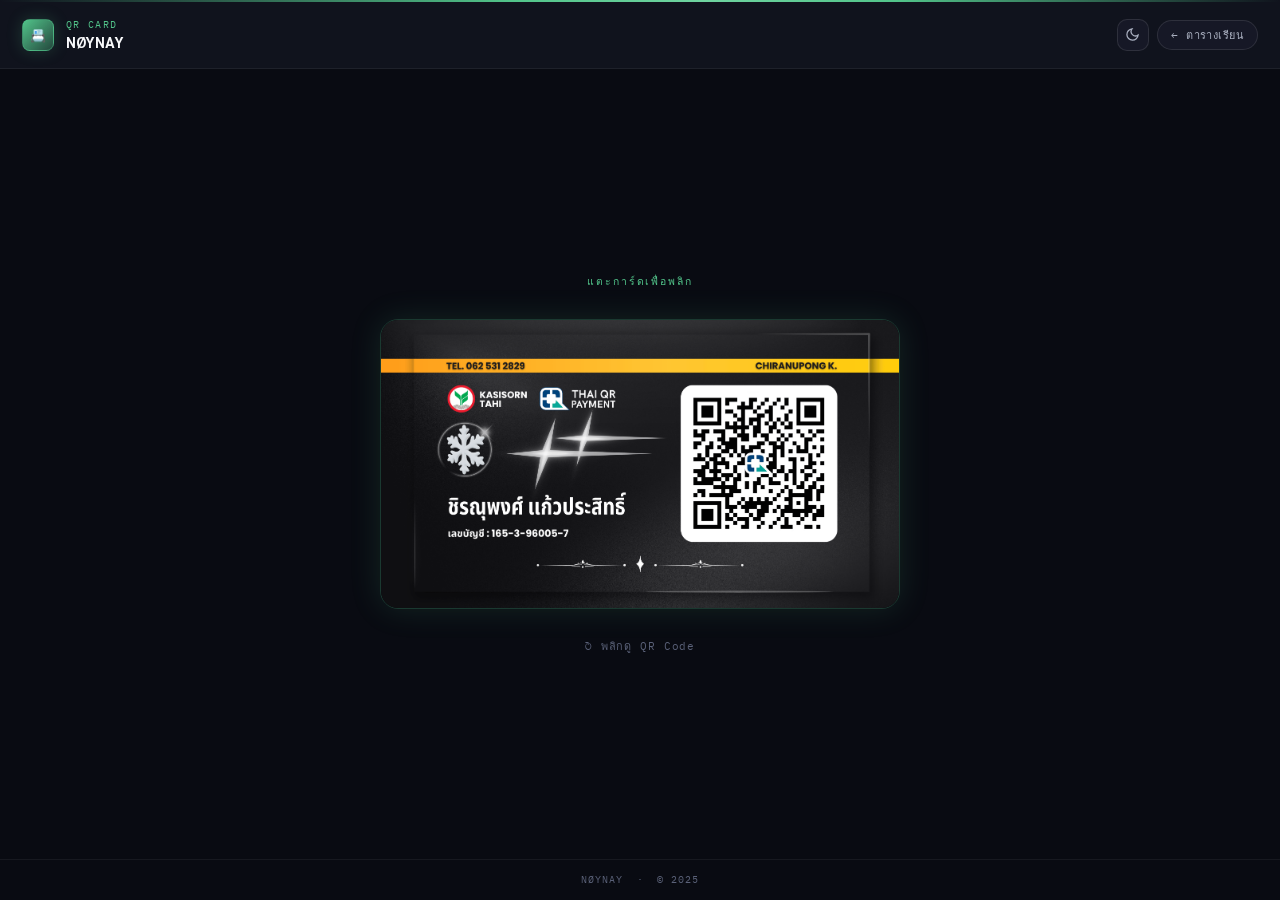
==== card.html @ 67c050f6 "Add files via upload" ====
<!DOCTYPE html>
<html lang="th" data-theme="dark">
<head>
<meta charset="UTF-8">
<meta name="viewport" content="width=device-width,initial-scale=1.0,viewport-fit=cover">
<title>QR Card – NØYNAY</title>

<!-- PWA -->
<link rel="manifest" href="manifest.json">
<meta name="theme-color" content="#52C48A">
<meta name="apple-mobile-web-app-capable" content="yes">
<meta name="apple-mobile-web-app-status-bar-style" content="black-translucent">
<link rel="apple-touch-icon" href="icons/icon-192.png">

<link rel="preconnect" href="https://fonts.googleapis.com">
<link href="https://fonts.googleapis.com/css2?family=Sarabun:wght@300;400;500;600;700&family=IBM+Plex+Mono:wght@400;500;600&display=swap" rel="stylesheet">
<style>
*,*::before,*::after{box-sizing:border-box;margin:0;padding:0}

:root{
  --bg:#090B12;--s0:#0c0d17;--s1:#10131D;--s2:#161826;
  --border:rgba(255,255,255,0.06);--border2:rgba(255,255,255,0.10);--muted:#5A6178;
  --dim:#5A6178;--mid:#AAB0C0;--base:#AAB0C0;--hi:#F8F9FB;
  --gold:#52C48A;--gold-lo:rgba(82,196,138,.12);
  --gold-glow:rgba(82,196,138,.22);--gold-hi:#6FD4A0;
  --r:10px;--r-lg:14px;--r-xl:18px;
  --font:'Sarabun','Inter',system-ui,sans-serif;
  --mono:'IBM Plex Mono',monospace;
  --sh-md:0 4px 28px rgba(0,0,0,.6),0 1px 4px rgba(0,0,0,.4);
  --ease:cubic-bezier(.4,0,.2,1);
}
[data-theme="light"]{
  --bg:#ECEEF5;--s0:#F4F6FC;--s1:#F4F6FC;--s2:#E7EAF2;
  --border:rgba(0,0,0,0.14);--border2:rgba(0,0,0,0.24);--muted:#6B7280;
  --dim:#6B7280;--mid:#374151;--base:#374151;--hi:#111827;
  --gold:#2A9E68;--gold-lo:rgba(42,158,104,.10);
  --gold-glow:rgba(42,158,104,.20);--gold-hi:#34B878;
  --sh-md:0 4px 28px rgba(0,0,0,.10),0 1px 4px rgba(0,0,0,.06);
}
body{transition:background .3s var(--ease),color .3s var(--ease)}

html{scroll-behavior:smooth}
body{
  font-family:var(--font);
  background:var(--bg);
  color:var(--base);
  min-height:100vh;
  display:flex;
  flex-direction:column;
  overflow-x:hidden;
}

/* ── HEADER (same as timetable) ── */
.hdr{
  background:var(--s1);
  border-bottom:1px solid var(--border);
  padding:1.1rem 1.4rem 1rem;
  position:relative;overflow:hidden;
}
.hdr::before{
  content:'';position:absolute;
  top:0;left:0;right:0;height:2px;
  background:linear-gradient(90deg,transparent 0%,var(--gold) 40%,var(--gold-hi) 55%,var(--gold) 70%,transparent 100%);
}
.hdr-inner{display:flex;align-items:center;justify-content:space-between;gap:1rem}
.hdr-brand{display:flex;align-items:center;gap:.7rem}
.hdr-icon{
  width:32px;height:32px;border-radius:8px;
  background:linear-gradient(135deg,var(--gold) 0%,rgba(82,196,138,.3) 100%);
  border:1px solid rgba(82,196,138,.4);
  display:flex;align-items:center;justify-content:center;
  font-size:.8rem;flex-shrink:0;
  box-shadow:0 0 16px var(--gold-glow);
}
.hdr-eyebrow{
  font-family:var(--mono);font-size:.6rem;
  letter-spacing:.15em;text-transform:uppercase;color:var(--gold);
}
.hdr-title{font-size:.95rem;font-weight:700;color:var(--hi);margin-top:.1rem}

.back-btn{
  display:flex;align-items:center;gap:.4rem;
  padding:.32rem .85rem;border-radius:20px;
  border:1px solid var(--border2);background:var(--s2);
  font-size:.68rem;font-family:var(--mono);
  color:var(--mid);cursor:pointer;
  transition:all .2s;white-space:nowrap;
  letter-spacing:.04em;text-decoration:none;
}
.back-btn:hover{border-color:var(--gold);color:var(--gold);background:var(--gold-lo)}
.theme-btn{
  width:32px;height:32px;border-radius:10px;
  display:flex;align-items:center;justify-content:center;
  border:1px solid var(--border2);background:var(--s2);
  color:var(--mid);transition:all .18s;flex-shrink:0;
}
.theme-btn:hover{border-color:var(--gold);color:var(--gold)}

/* ── MAIN ── */
.main{
  flex:1;
  display:flex;
  flex-direction:column;
  align-items:center;
  justify-content:center;
  padding:3rem 1.5rem 3rem;
  gap:1.8rem;
}

/* ── EYEBROW ── */
.eyebrow{
  font-family:var(--mono);font-size:.65rem;
  letter-spacing:.18em;text-transform:uppercase;
  color:var(--gold);text-align:center;
}

/* ── FLIP CARD ── */
.scene{
  width:520px;height:290px;
  perspective:1200px;
  cursor:pointer;
}
@media(max-width:580px){
  .scene{width:92vw;height:calc(92vw * (290/520))}
}

.card-inner{
  width:100%;height:100%;
  position:relative;
  transform-style:preserve-3d;
  transition:transform .75s cubic-bezier(.4,.2,.2,1);
}
.scene.flipped .card-inner{transform:rotateY(180deg)}

.card-face{
  position:absolute;width:100%;height:100%;
  backface-visibility:hidden;
  border-radius:18px;overflow:hidden;
  border:1px solid rgba(82,196,138,.25);
  box-shadow:0 0 32px rgba(82,196,138,.14);
}
.card-face img{width:100%;height:100%;object-fit:cover;display:block}
.back{transform:rotateY(180deg)}

/* ── HINT ── */
.hint{
  display:flex;align-items:center;gap:.5rem;
  font-family:var(--mono);font-size:.68rem;
  letter-spacing:.08em;color:var(--dim);
}
.hint-icon{
  animation:spin 2.6s linear infinite;
  display:inline-block;transform-origin:center;
}
@keyframes spin{
  0%{transform:rotate(0deg);opacity:.35}
  50%{opacity:1}
  100%{transform:rotate(360deg);opacity:.35}
}

/* ── FOOTER ── */
.footer{
  border-top:1px solid var(--border);
  padding:.85rem 1.4rem;
  text-align:center;
  font-family:var(--mono);font-size:.6rem;
  letter-spacing:.1em;color:var(--muted);
}
</style>
</head>
<body>

<!-- HEADER -->
<div class="hdr">
  <div class="hdr-inner">
    <div class="hdr-brand">
      <div class="hdr-icon">📇</div>
      <div>
        <div class="hdr-eyebrow">QR CARD</div>
        <div class="hdr-title">NØYNAY</div>
      </div>
    </div>
    <div style="display:flex;align-items:center;gap:.5rem">
      <button class="theme-btn" onclick="toggleTheme()" id="theme-btn" title="เปลี่ยน Theme">
        <svg id="theme-ico" viewBox="0 0 24 24" fill="none" stroke="currentColor" stroke-width="2" width="15" height="15"><path d="M21 12.79A9 9 0 1 1 11.21 3 7 7 0 0 0 21 12.79z"/></svg>
      </button>
      <a href="index.html" class="back-btn">← ตารางเรียน</a>
    </div>
  </div>
</div>

<!-- MAIN -->
<div class="main">

  <div class="eyebrow">แตะการ์ดเพื่อพลิก</div>

  <div class="scene" id="card">
    <div class="card-inner">
      <div class="card-face front">
        <img src="images/front.png" alt="Front Card">
      </div>
      <div class="card-face back">
        <img src="images/back.png" alt="Back Card – QR Code">
      </div>
    </div>
  </div>

  <div class="hint">
    <span class="hint-icon">↻</span>
    <span id="hint-text">พลิกดู QR Code</span>
  </div>

</div>

<!-- FOOTER -->
<div class="footer">NØYNAY &nbsp;·&nbsp; © 2025</div>

<script>
/* THEME — sync กับ index.html (localStorage key: sc_th) */
function applyTheme(t){
  document.documentElement.setAttribute('data-theme',t);
  const p=document.getElementById('theme-ico');
  p.querySelector('path').setAttribute('d',t==='light'
    ?'M12 1v2M12 21v2M4.22 4.22l1.42 1.42M18.36 18.36l1.42 1.42M1 12h2M21 12h2M4.22 19.78l1.42-1.42M18.36 5.64l1.42-1.42M12 5a7 7 0 1 0 0 14A7 7 0 0 0 12 5z'
    :'M21 12.79A9 9 0 1 1 11.21 3 7 7 0 0 0 21 12.79z');
}
function toggleTheme(){
  const t=document.documentElement.getAttribute('data-theme')==='dark'?'light':'dark';
  applyTheme(t);localStorage.setItem('sc_th',t);
}
applyTheme(localStorage.getItem('sc_th')||'dark');

const card     = document.getElementById('card');
const hintText = document.getElementById('hint-text');
card.addEventListener('click', () => {
  const flipped = card.classList.toggle('flipped');
  hintText.textContent = flipped ? 'พลิกกลับด้านหน้า' : 'พลิกดู QR Code';
});
</script>
</body>
</html>
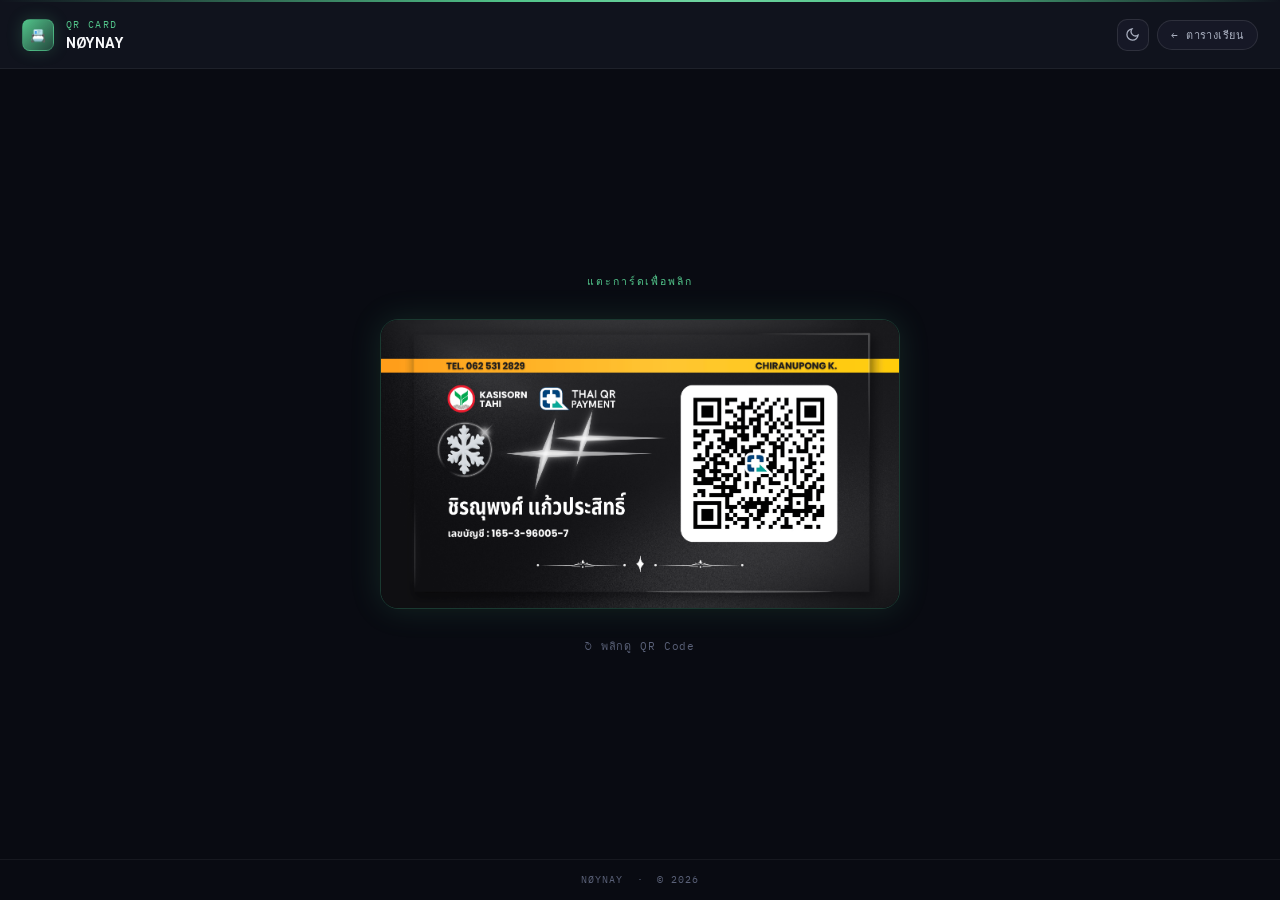
==== commit faf30214: "Update card.html" ====
--- a/card.html
+++ b/card.html
@@ -3,7 +3,7 @@
 <head>
 <meta charset="UTF-8">
 <meta name="viewport" content="width=device-width,initial-scale=1.0,viewport-fit=cover">
-<title>QR Card – NØYNAY</title>
+<title>QRCard NØYNAY</title>
 
 <!-- PWA -->
 <link rel="manifest" href="manifest.json">
@@ -213,7 +213,7 @@
 </div>
 
 <!-- FOOTER -->
-<div class="footer">NØYNAY &nbsp;·&nbsp; © 2025</div>
+<div class="footer">NØYNAY &nbsp;·&nbsp; © 2026</div>
 
 <script>
 /* THEME — sync กับ index.html (localStorage key: sc_th) */
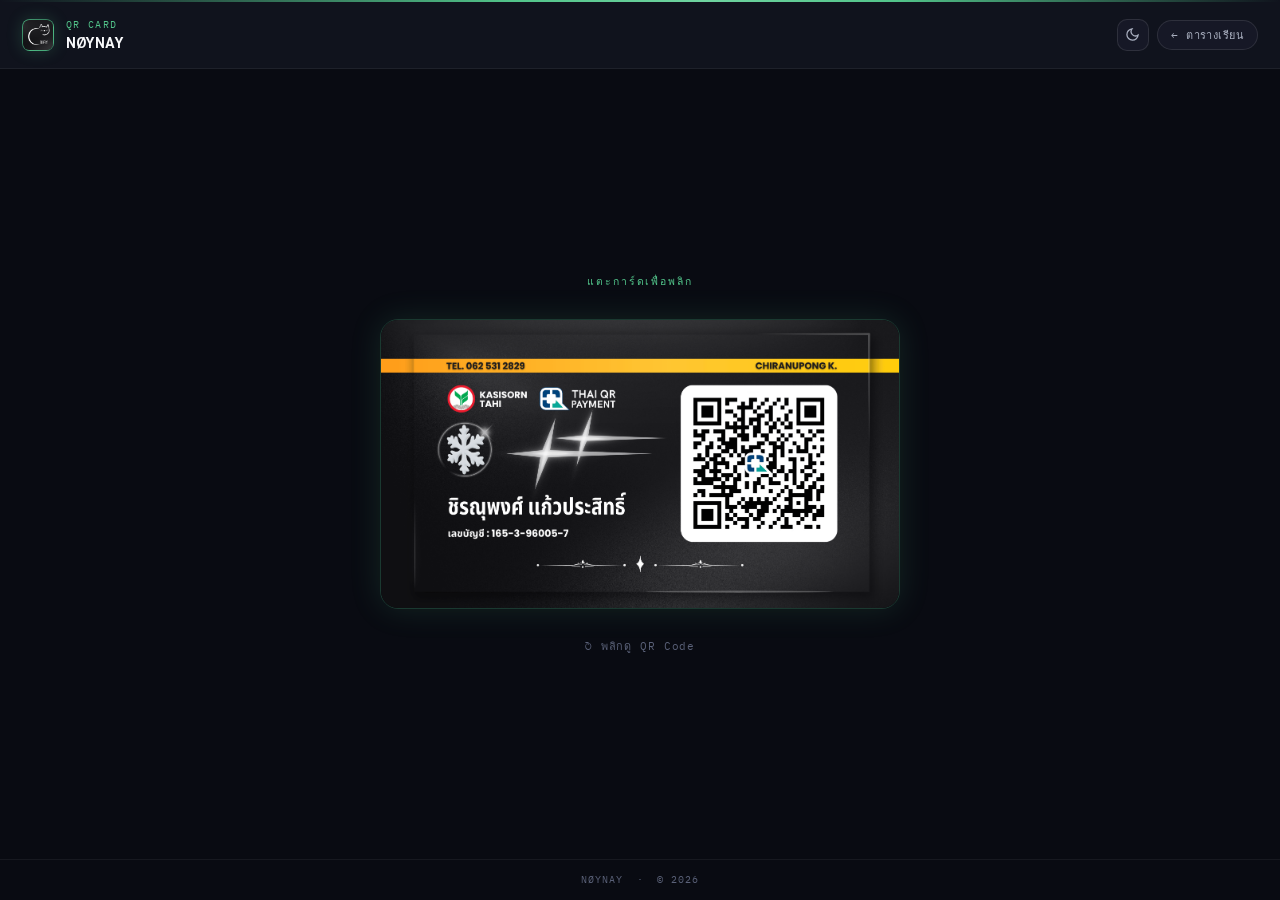
==== commit 94821109: "Add files via upload" ====
--- a/card.html
+++ b/card.html
@@ -3,7 +3,7 @@
 <head>
 <meta charset="UTF-8">
 <meta name="viewport" content="width=device-width,initial-scale=1.0,viewport-fit=cover">
-<title>QRCard NØYNAY</title>
+<title>QRCard - NØYNAY</title>
 
 <!-- PWA -->
 <link rel="manifest" href="manifest.json">
@@ -174,7 +174,9 @@
 <div class="hdr">
   <div class="hdr-inner">
     <div class="hdr-brand">
-      <div class="hdr-icon">📇</div>
+      <div class="hdr-icon">
+        <img src="icons/icon-192.png" style="width:100%;height:100%;object-fit:cover;border-radius:6px">
+      </div>
       <div>
         <div class="hdr-eyebrow">QR CARD</div>
         <div class="hdr-title">NØYNAY</div>
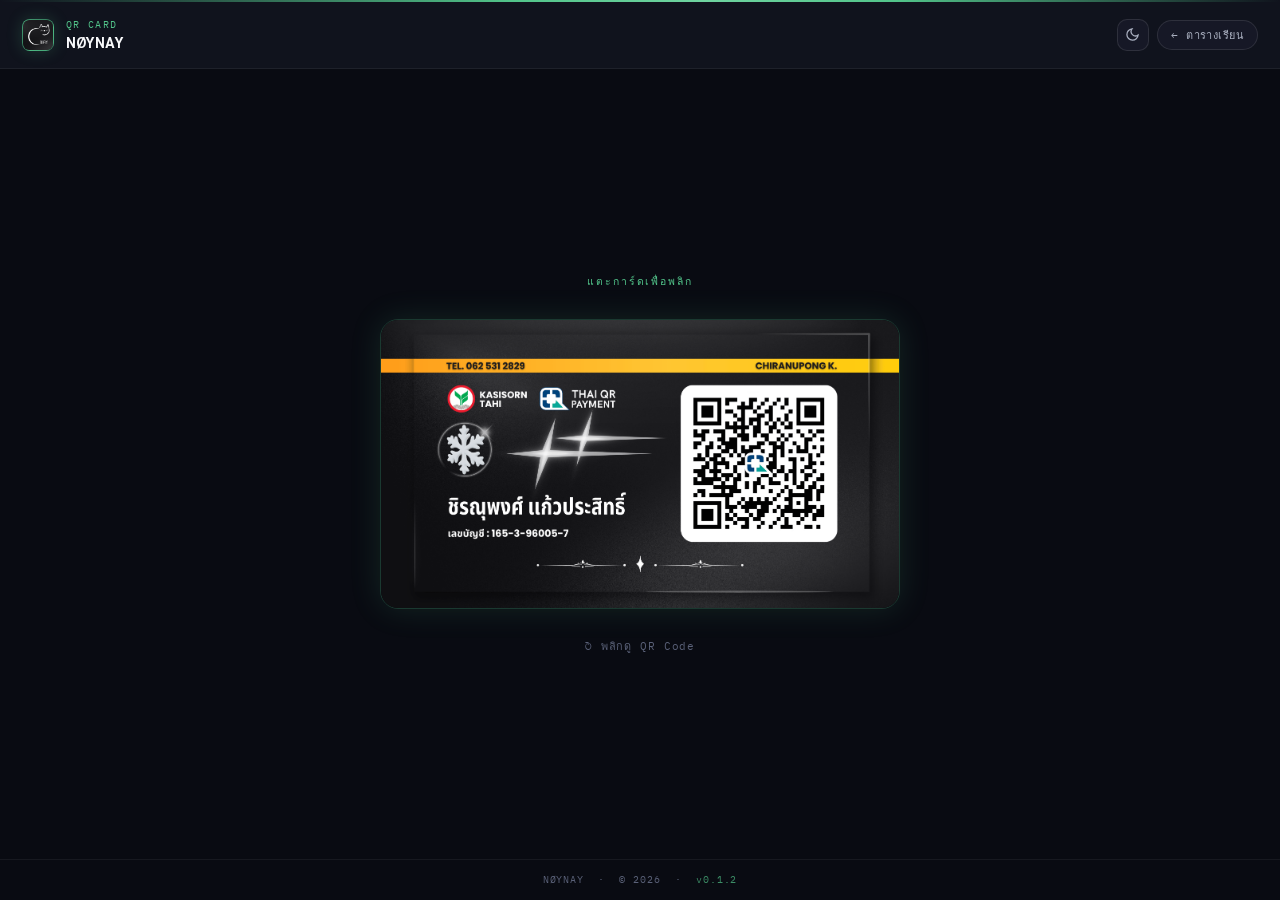
==== commit cb70af61: "Add files via upload" ====
--- a/card.html
+++ b/card.html
@@ -7,9 +7,9 @@
 
 <!-- PWA -->
 <link rel="manifest" href="manifest.json">
-<meta name="theme-color" content="#52C48A">
+<meta name="theme-color" content="#000000">
 <meta name="apple-mobile-web-app-capable" content="yes">
-<meta name="apple-mobile-web-app-status-bar-style" content="black-translucent">
+<meta name="apple-mobile-web-app-status-bar-style" content="black">
 <link rel="apple-touch-icon" href="icons/icon-192.png">
 
 <link rel="preconnect" href="https://fonts.googleapis.com">
@@ -215,7 +215,7 @@
 </div>
 
 <!-- FOOTER -->
-<div class="footer">NØYNAY &nbsp;·&nbsp; © 2026</div>
+<div class="footer">NØYNAY &nbsp;·&nbsp; © 2026 &nbsp;·&nbsp; <span style="color:var(--gold);opacity:.7">v0.1.2</span></div>
 
 <script>
 /* THEME — sync กับ index.html (localStorage key: sc_th) */
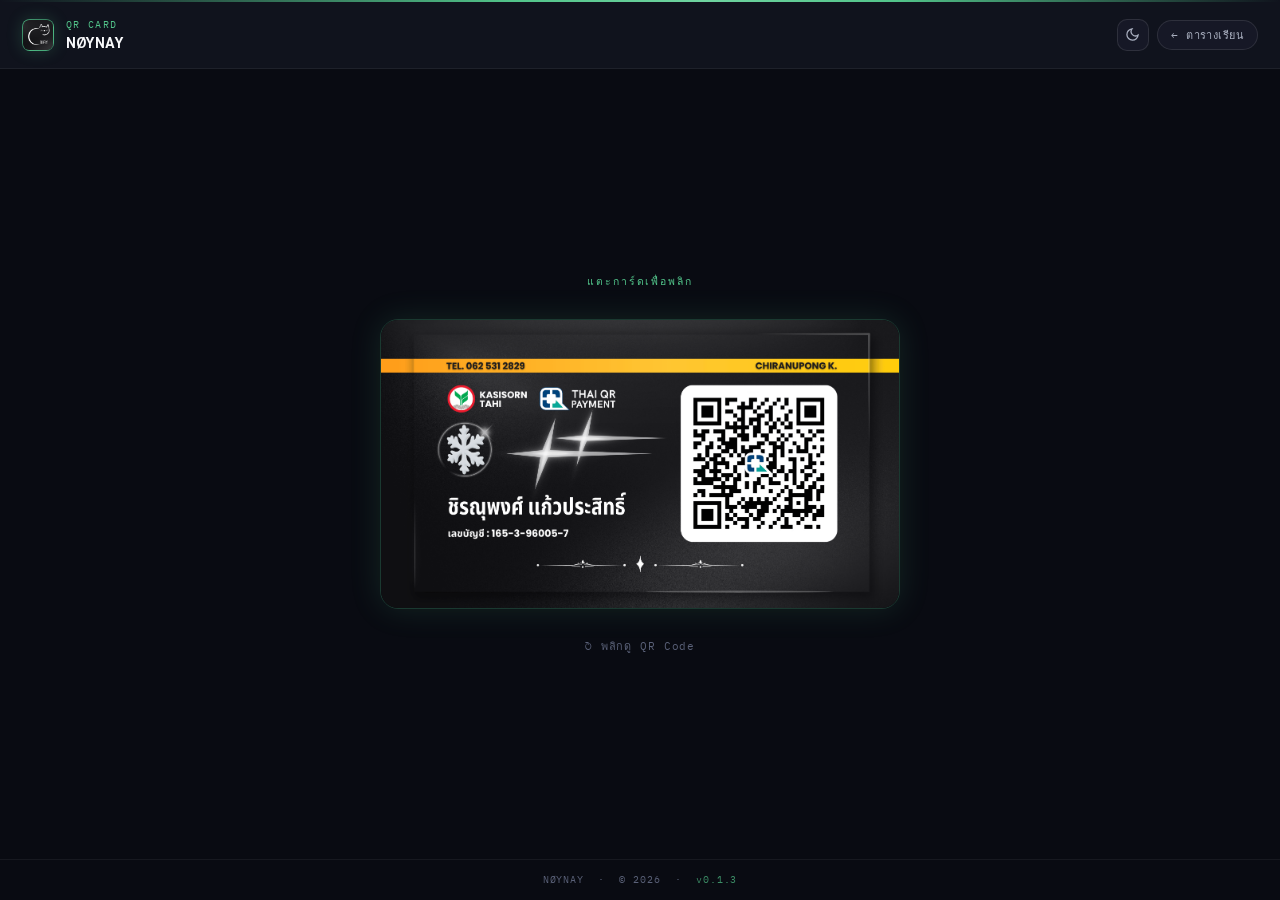
==== commit b7e0b9d8: "Add files via upload" ====
--- a/card.html
+++ b/card.html
@@ -214,8 +214,8 @@
 
 </div>
 
-<!-- FOOTER -->
-<div class="footer">NØYNAY &nbsp;·&nbsp; © 2026 &nbsp;·&nbsp; <span style="color:var(--gold);opacity:.7">v0.1.2</span></div>
+<!-- FOOTER  เปลี่ยนversion ตรงนี้จ้าาาาาาาาาาาาาาาาาาาาาา --> 
+<div class="footer">NØYNAY &nbsp;·&nbsp; © 2026 &nbsp;·&nbsp; <span style="color:var(--gold);opacity:.7">v0.1.3</span></div>
 
 <script>
 /* THEME — sync กับ index.html (localStorage key: sc_th) */
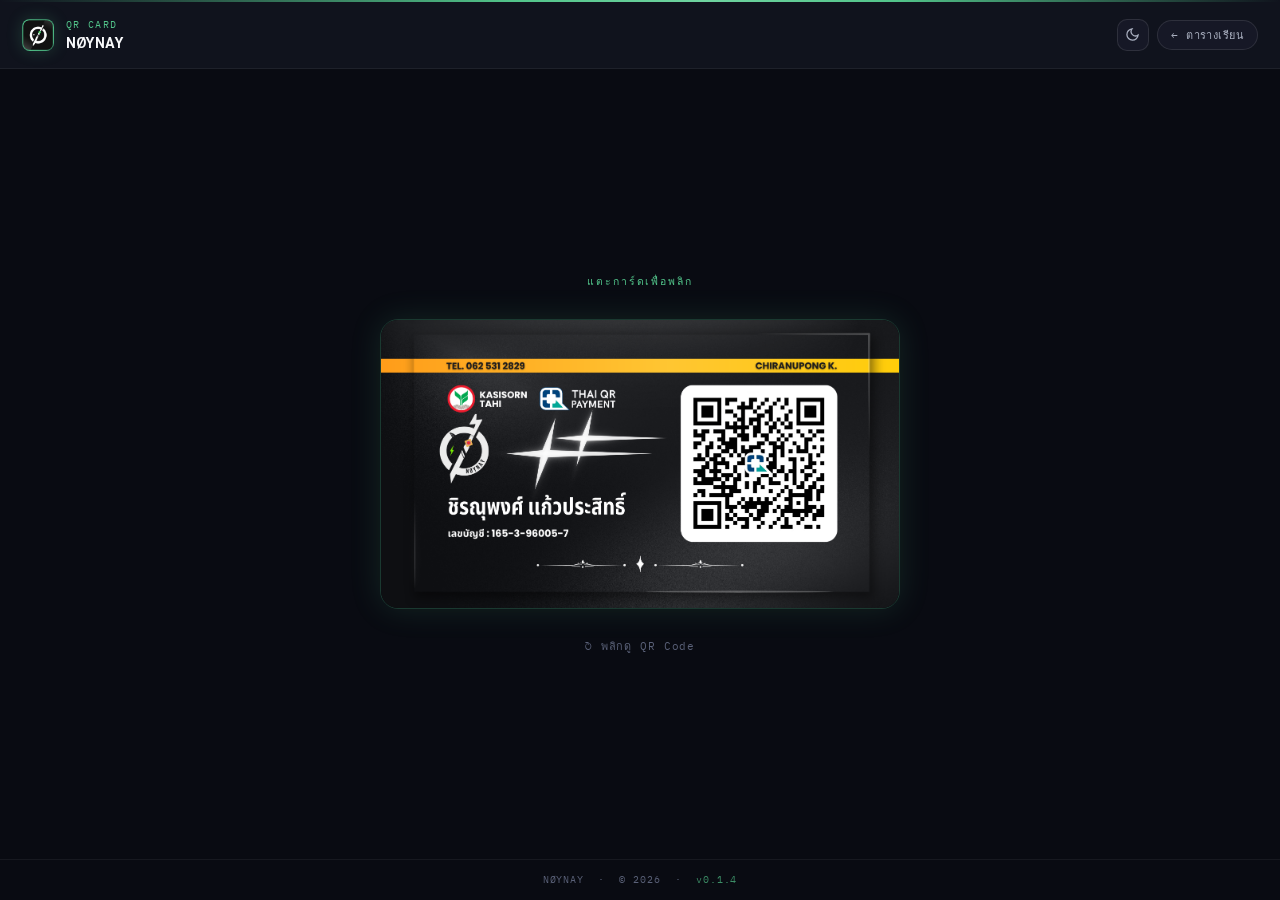
==== commit 3347f24e: "Update card.html" ====
--- a/card.html
+++ b/card.html
@@ -215,7 +215,7 @@
 </div>
 
 <!-- FOOTER  เปลี่ยนversion ตรงนี้จ้าาาาาาาาาาาาาาาาาาาาาา --> 
-<div class="footer">NØYNAY &nbsp;·&nbsp; © 2026 &nbsp;·&nbsp; <span style="color:var(--gold);opacity:.7">v0.1.3</span></div>
+<div class="footer">NØYNAY &nbsp;·&nbsp; © 2026 &nbsp;·&nbsp; <span style="color:var(--gold);opacity:.7">v0.1.4</span></div>
 
 <script>
 /* THEME — sync กับ index.html (localStorage key: sc_th) */
